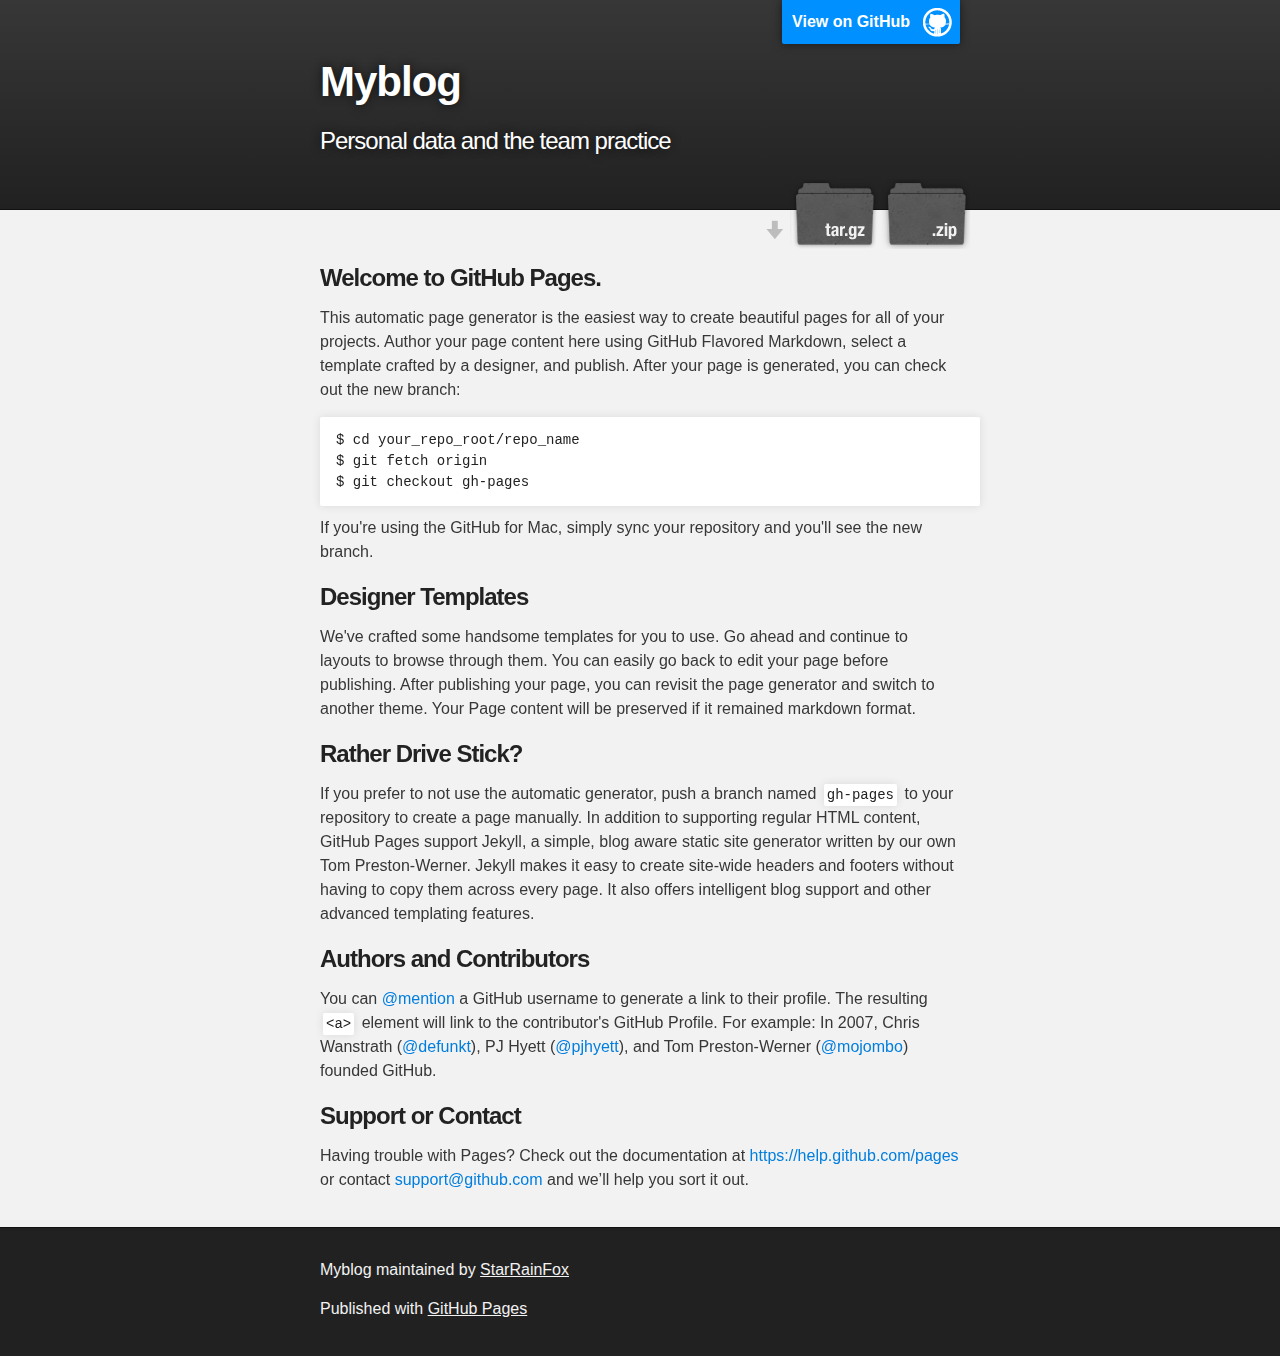
==== index.html @ e4060940 "Create gh-pages branch via GitHub" ====
<!DOCTYPE html>
<html>

  <head>
    <meta charset='utf-8'>
    <meta http-equiv="X-UA-Compatible" content="chrome=1">
    <meta name="description" content="Myblog : Personal data and the team practice">

    <link rel="stylesheet" type="text/css" media="screen" href="stylesheets/stylesheet.css">

    <title>Myblog</title>
  </head>

  <body>

    <!-- HEADER -->
    <div id="header_wrap" class="outer">
        <header class="inner">
          <a id="forkme_banner" href="https://github.com/StarRainFox/Myblog">View on GitHub</a>

          <h1 id="project_title">Myblog</h1>
          <h2 id="project_tagline">Personal data and the team practice</h2>

            <section id="downloads">
              <a class="zip_download_link" href="https://github.com/StarRainFox/Myblog/zipball/master">Download this project as a .zip file</a>
              <a class="tar_download_link" href="https://github.com/StarRainFox/Myblog/tarball/master">Download this project as a tar.gz file</a>
            </section>
        </header>
    </div>

    <!-- MAIN CONTENT -->
    <div id="main_content_wrap" class="outer">
      <section id="main_content" class="inner">
        <h3>
<a id="welcome-to-github-pages" class="anchor" href="#welcome-to-github-pages" aria-hidden="true"><span class="octicon octicon-link"></span></a>Welcome to GitHub Pages.</h3>

<p>This automatic page generator is the easiest way to create beautiful pages for all of your projects. Author your page content here using GitHub Flavored Markdown, select a template crafted by a designer, and publish. After your page is generated, you can check out the new branch:</p>

<pre><code>$ cd your_repo_root/repo_name
$ git fetch origin
$ git checkout gh-pages
</code></pre>

<p>If you're using the GitHub for Mac, simply sync your repository and you'll see the new branch.</p>

<h3>
<a id="designer-templates" class="anchor" href="#designer-templates" aria-hidden="true"><span class="octicon octicon-link"></span></a>Designer Templates</h3>

<p>We've crafted some handsome templates for you to use. Go ahead and continue to layouts to browse through them. You can easily go back to edit your page before publishing. After publishing your page, you can revisit the page generator and switch to another theme. Your Page content will be preserved if it remained markdown format.</p>

<h3>
<a id="rather-drive-stick" class="anchor" href="#rather-drive-stick" aria-hidden="true"><span class="octicon octicon-link"></span></a>Rather Drive Stick?</h3>

<p>If you prefer to not use the automatic generator, push a branch named <code>gh-pages</code> to your repository to create a page manually. In addition to supporting regular HTML content, GitHub Pages support Jekyll, a simple, blog aware static site generator written by our own Tom Preston-Werner. Jekyll makes it easy to create site-wide headers and footers without having to copy them across every page. It also offers intelligent blog support and other advanced templating features.</p>

<h3>
<a id="authors-and-contributors" class="anchor" href="#authors-and-contributors" aria-hidden="true"><span class="octicon octicon-link"></span></a>Authors and Contributors</h3>

<p>You can <a href="https://github.com/blog/821" class="user-mention">@mention</a> a GitHub username to generate a link to their profile. The resulting <code>&lt;a&gt;</code> element will link to the contributor's GitHub Profile. For example: In 2007, Chris Wanstrath (<a href="https://github.com/defunkt" class="user-mention">@defunkt</a>), PJ Hyett (<a href="https://github.com/pjhyett" class="user-mention">@pjhyett</a>), and Tom Preston-Werner (<a href="https://github.com/mojombo" class="user-mention">@mojombo</a>) founded GitHub.</p>

<h3>
<a id="support-or-contact" class="anchor" href="#support-or-contact" aria-hidden="true"><span class="octicon octicon-link"></span></a>Support or Contact</h3>

<p>Having trouble with Pages? Check out the documentation at <a href="https://help.github.com/pages">https://help.github.com/pages</a> or contact <a href="mailto:support@github.com">support@github.com</a> and we’ll help you sort it out.</p>
      </section>
    </div>

    <!-- FOOTER  -->
    <div id="footer_wrap" class="outer">
      <footer class="inner">
        <p class="copyright">Myblog maintained by <a href="https://github.com/StarRainFox">StarRainFox</a></p>
        <p>Published with <a href="http://pages.github.com">GitHub Pages</a></p>
      </footer>
    </div>

    

  </body>
</html>
---- stylesheets/stylesheet.css ----
/*******************************************************************************
Slate Theme for GitHub Pages
by Jason Costello, @jsncostello
*******************************************************************************/

@import url(pygment_trac.css);

/*******************************************************************************
MeyerWeb Reset
*******************************************************************************/

html, body, div, span, applet, object, iframe,
h1, h2, h3, h4, h5, h6, p, blockquote, pre,
a, abbr, acronym, address, big, cite, code,
del, dfn, em, img, ins, kbd, q, s, samp,
small, strike, strong, sub, sup, tt, var,
b, u, i, center,
dl, dt, dd, ol, ul, li,
fieldset, form, label, legend,
table, caption, tbody, tfoot, thead, tr, th, td,
article, aside, canvas, details, embed,
figure, figcaption, footer, header, hgroup,
menu, nav, output, ruby, section, summary,
time, mark, audio, video {
  margin: 0;
  padding: 0;
  border: 0;
  font: inherit;
  vertical-align: baseline;
}

/* HTML5 display-role reset for older browsers */
article, aside, details, figcaption, figure,
footer, header, hgroup, menu, nav, section {
  display: block;
}

ol, ul {
  list-style: none;
}

table {
  border-collapse: collapse;
  border-spacing: 0;
}

/*******************************************************************************
Theme Styles
*******************************************************************************/

body {
  box-sizing: border-box;
  color:#373737;
  background: #212121;
  font-size: 16px;
  font-family: 'Myriad Pro', Calibri, Helvetica, Arial, sans-serif;
  line-height: 1.5;
  -webkit-font-smoothing: antialiased;
}

h1, h2, h3, h4, h5, h6 {
  margin: 10px 0;
  font-weight: 700;
  color:#222222;
  font-family: 'Lucida Grande', 'Calibri', Helvetica, Arial, sans-serif;
  letter-spacing: -1px;
}

h1 {
  font-size: 36px;
  font-weight: 700;
}

h2 {
  padding-bottom: 10px;
  font-size: 32px;
  background: url('../images/bg_hr.png') repeat-x bottom;
}

h3 {
  font-size: 24px;
}

h4 {
  font-size: 21px;
}

h5 {
  font-size: 18px;
}

h6 {
  font-size: 16px;
}

p {
  margin: 10px 0 15px 0;
}

footer p {
  color: #f2f2f2;
}

a {
  text-decoration: none;
  color: #007edf;
  text-shadow: none;

  transition: color 0.5s ease;
  transition: text-shadow 0.5s ease;
  -webkit-transition: color 0.5s ease;
  -webkit-transition: text-shadow 0.5s ease;
  -moz-transition: color 0.5s ease;
  -moz-transition: text-shadow 0.5s ease;
  -o-transition: color 0.5s ease;
  -o-transition: text-shadow 0.5s ease;
  -ms-transition: color 0.5s ease;
  -ms-transition: text-shadow 0.5s ease;
}

a:hover, a:focus {text-decoration: underline;}

footer a {
  color: #F2F2F2;
  text-decoration: underline;
}

em {
  font-style: italic;
}

strong {
  font-weight: bold;
}

img {
  position: relative;
  margin: 0 auto;
  max-width: 739px;
  padding: 5px;
  margin: 10px 0 10px 0;
  border: 1px solid #ebebeb;

  box-shadow: 0 0 5px #ebebeb;
  -webkit-box-shadow: 0 0 5px #ebebeb;
  -moz-box-shadow: 0 0 5px #ebebeb;
  -o-box-shadow: 0 0 5px #ebebeb;
  -ms-box-shadow: 0 0 5px #ebebeb;
}

p img {
  display: inline;
  margin: 0;
  padding: 0;
  vertical-align: middle;
  text-align: center;
  border: none;
}

pre, code {
  width: 100%;
  color: #222;
  background-color: #fff;

  font-family: Monaco, "Bitstream Vera Sans Mono", "Lucida Console", Terminal, monospace;
  font-size: 14px;

  border-radius: 2px;
  -moz-border-radius: 2px;
  -webkit-border-radius: 2px;
}

pre {
  width: 100%;
  padding: 10px;
  box-shadow: 0 0 10px rgba(0,0,0,.1);
  overflow: auto;
}

code {
  padding: 3px;
  margin: 0 3px;
  box-shadow: 0 0 10px rgba(0,0,0,.1);
}

pre code {
  display: block;
  box-shadow: none;
}

blockquote {
  color: #666;
  margin-bottom: 20px;
  padding: 0 0 0 20px;
  border-left: 3px solid #bbb;
}


ul, ol, dl {
  margin-bottom: 15px
}

ul {
  list-style-position: inside;
  list-style: disc;
  padding-left: 20px;
}

ol {
  list-style-position: inside;
  list-style: decimal;
  padding-left: 20px;
}

dl dt {
  font-weight: bold;
}

dl dd {
  padding-left: 20px;
  font-style: italic;
}

dl p {
  padding-left: 20px;
  font-style: italic;
}

hr {
  height: 1px;
  margin-bottom: 5px;
  border: none;
  background: url('../images/bg_hr.png') repeat-x center;
}

table {
  border: 1px solid #373737;
  margin-bottom: 20px;
  text-align: left;
 }

th {
  font-family: 'Lucida Grande', 'Helvetica Neue', Helvetica, Arial, sans-serif;
  padding: 10px;
  background: #373737;
  color: #fff;
 }

td {
  padding: 10px;
  border: 1px solid #373737;
 }

form {
  background: #f2f2f2;
  padding: 20px;
}

/*******************************************************************************
Full-Width Styles
*******************************************************************************/

.outer {
  width: 100%;
}

.inner {
  position: relative;
  max-width: 640px;
  padding: 20px 10px;
  margin: 0 auto;
}

#forkme_banner {
  display: block;
  position: absolute;
  top:0;
  right: 10px;
  z-index: 10;
  padding: 10px 50px 10px 10px;
  color: #fff;
  background: url('../images/blacktocat.png') #0090ff no-repeat 95% 50%;
  font-weight: 700;
  box-shadow: 0 0 10px rgba(0,0,0,.5);
  border-bottom-left-radius: 2px;
  border-bottom-right-radius: 2px;
}

#header_wrap {
  background: #212121;
  background: -moz-linear-gradient(top, #373737, #212121);
  background: -webkit-linear-gradient(top, #373737, #212121);
  background: -ms-linear-gradient(top, #373737, #212121);
  background: -o-linear-gradient(top, #373737, #212121);
  background: linear-gradient(top, #373737, #212121);
}

#header_wrap .inner {
  padding: 50px 10px 30px 10px;
}

#project_title {
  margin: 0;
  color: #fff;
  font-size: 42px;
  font-weight: 700;
  text-shadow: #111 0px 0px 10px;
}

#project_tagline {
  color: #fff;
  font-size: 24px;
  font-weight: 300;
  background: none;
  text-shadow: #111 0px 0px 10px;
}

#downloads {
  position: absolute;
  width: 210px;
  z-index: 10;
  bottom: -40px;
  right: 0;
  height: 70px;
  background: url('../images/icon_download.png') no-repeat 0% 90%;
}

.zip_download_link {
  display: block;
  float: right;
  width: 90px;
  height:70px;
  text-indent: -5000px;
  overflow: hidden;
  background: url(../images/sprite_download.png) no-repeat bottom left;
}

.tar_download_link {
  display: block;
  float: right;
  width: 90px;
  height:70px;
  text-indent: -5000px;
  overflow: hidden;
  background: url(../images/sprite_download.png) no-repeat bottom right;
  margin-left: 10px;
}

.zip_download_link:hover {
  background: url(../images/sprite_download.png) no-repeat top left;
}

.tar_download_link:hover {
  background: url(../images/sprite_download.png) no-repeat top right;
}

#main_content_wrap {
  background: #f2f2f2;
  border-top: 1px solid #111;
  border-bottom: 1px solid #111;
}

#main_content {
  padding-top: 40px;
}

#footer_wrap {
  background: #212121;
}



/*******************************************************************************
Small Device Styles
*******************************************************************************/

@media screen and (max-width: 480px) {
  body {
    font-size:14px;
  }

  #downloads {
    display: none;
  }

  .inner {
    min-width: 320px;
    max-width: 480px;
  }

  #project_title {
  font-size: 32px;
  }

  h1 {
    font-size: 28px;
  }

  h2 {
    font-size: 24px;
  }

  h3 {
    font-size: 21px;
  }

  h4 {
    font-size: 18px;
  }

  h5 {
    font-size: 14px;
  }

  h6 {
    font-size: 12px;
  }

  code, pre {
    min-width: 320px;
    max-width: 480px;
    font-size: 11px;
  }

}
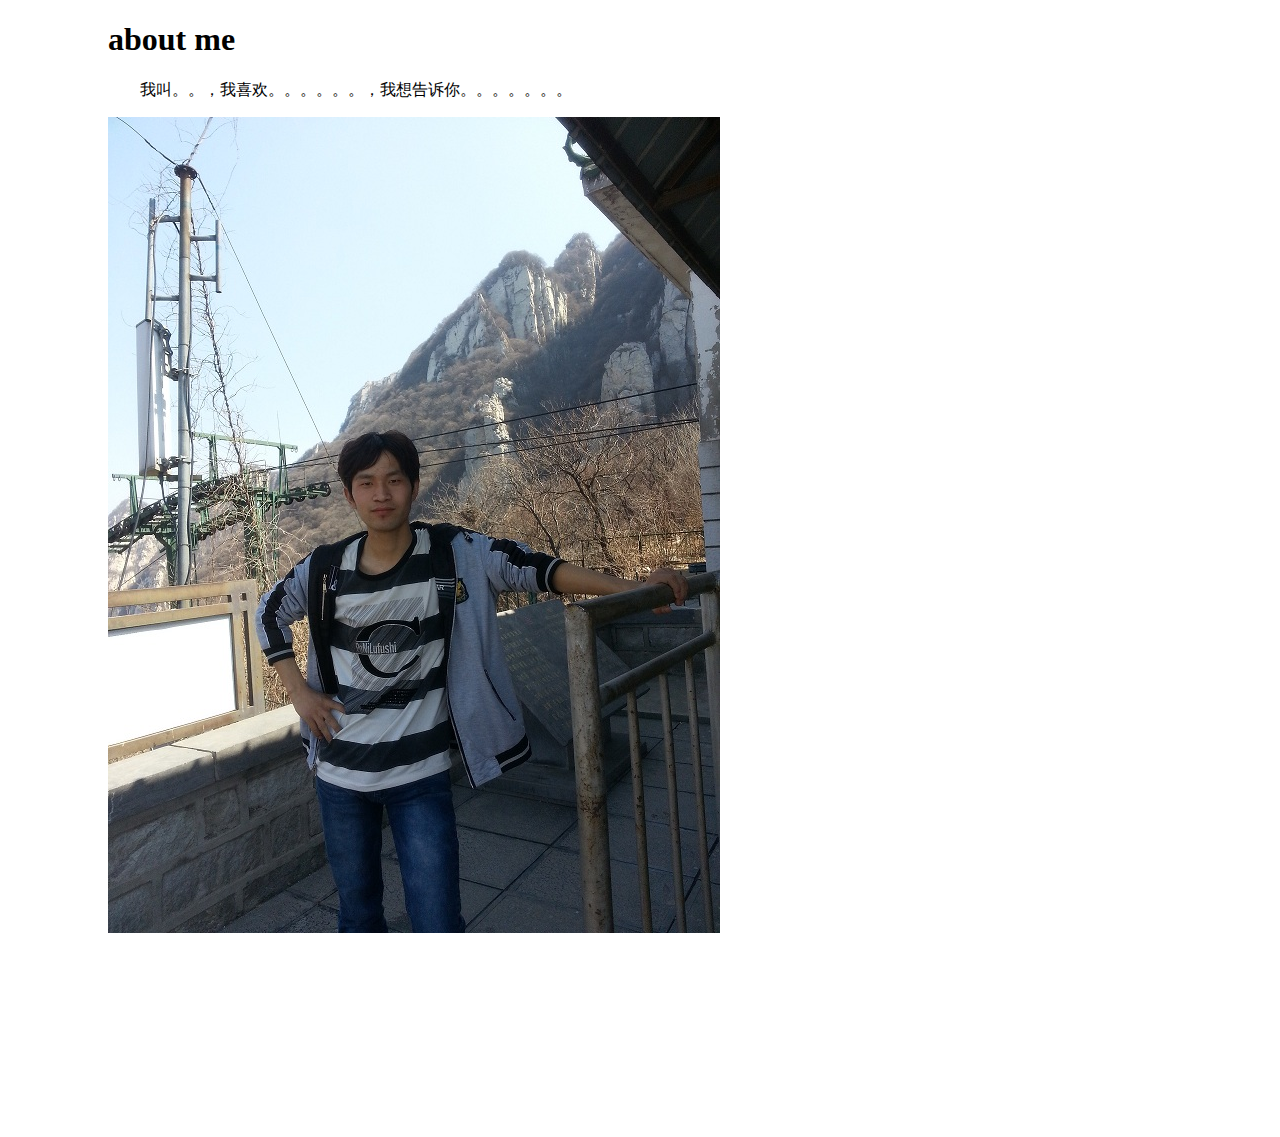
==== commit b2363249: "我写好了index" ====
--- a/index.html
+++ b/index.html
@@ -1,79 +1,18 @@
-<!DOCTYPE html>
+﻿<!DOCTYPE html>
 <html>
 
-  <head>
-    <meta charset='utf-8'>
-    <meta http-equiv="X-UA-Compatible" content="chrome=1">
-    <meta name="description" content="Myblog : Personal data and the team practice">
+	<head>
+		<title>My Blog</title>
+		<link rel="stylesheet" type="text/css" href="CSS\stylesheet.css">
+	</head>
+	<body>
+		<div id="one">
+			<h1>about me</h1>
+			<p>我叫。。，我喜欢。。。。。。，我想告诉你。。。。。。。</p>
+			<img src="picture\111.jpg">
 
-    <link rel="stylesheet" type="text/css" media="screen" href="stylesheets/stylesheet.css">
+		</div>
+		
 
-    <title>Myblog</title>
-  </head>
-
-  <body>
-
-    <!-- HEADER -->
-    <div id="header_wrap" class="outer">
-        <header class="inner">
-          <a id="forkme_banner" href="https://github.com/StarRainFox/Myblog">View on GitHub</a>
-
-          <h1 id="project_title">Myblog</h1>
-          <h2 id="project_tagline">Personal data and the team practice</h2>
-
-            <section id="downloads">
-              <a class="zip_download_link" href="https://github.com/StarRainFox/Myblog/zipball/master">Download this project as a .zip file</a>
-              <a class="tar_download_link" href="https://github.com/StarRainFox/Myblog/tarball/master">Download this project as a tar.gz file</a>
-            </section>
-        </header>
-    </div>
-
-    <!-- MAIN CONTENT -->
-    <div id="main_content_wrap" class="outer">
-      <section id="main_content" class="inner">
-        <h3>
-<a id="welcome-to-github-pages" class="anchor" href="#welcome-to-github-pages" aria-hidden="true"><span class="octicon octicon-link"></span></a>Welcome to GitHub Pages.</h3>
-
-<p>This automatic page generator is the easiest way to create beautiful pages for all of your projects. Author your page content here using GitHub Flavored Markdown, select a template crafted by a designer, and publish. After your page is generated, you can check out the new branch:</p>
-
-<pre><code>$ cd your_repo_root/repo_name
-$ git fetch origin
-$ git checkout gh-pages
-</code></pre>
-
-<p>If you're using the GitHub for Mac, simply sync your repository and you'll see the new branch.</p>
-
-<h3>
-<a id="designer-templates" class="anchor" href="#designer-templates" aria-hidden="true"><span class="octicon octicon-link"></span></a>Designer Templates</h3>
-
-<p>We've crafted some handsome templates for you to use. Go ahead and continue to layouts to browse through them. You can easily go back to edit your page before publishing. After publishing your page, you can revisit the page generator and switch to another theme. Your Page content will be preserved if it remained markdown format.</p>
-
-<h3>
-<a id="rather-drive-stick" class="anchor" href="#rather-drive-stick" aria-hidden="true"><span class="octicon octicon-link"></span></a>Rather Drive Stick?</h3>
-
-<p>If you prefer to not use the automatic generator, push a branch named <code>gh-pages</code> to your repository to create a page manually. In addition to supporting regular HTML content, GitHub Pages support Jekyll, a simple, blog aware static site generator written by our own Tom Preston-Werner. Jekyll makes it easy to create site-wide headers and footers without having to copy them across every page. It also offers intelligent blog support and other advanced templating features.</p>
-
-<h3>
-<a id="authors-and-contributors" class="anchor" href="#authors-and-contributors" aria-hidden="true"><span class="octicon octicon-link"></span></a>Authors and Contributors</h3>
-
-<p>You can <a href="https://github.com/blog/821" class="user-mention">@mention</a> a GitHub username to generate a link to their profile. The resulting <code>&lt;a&gt;</code> element will link to the contributor's GitHub Profile. For example: In 2007, Chris Wanstrath (<a href="https://github.com/defunkt" class="user-mention">@defunkt</a>), PJ Hyett (<a href="https://github.com/pjhyett" class="user-mention">@pjhyett</a>), and Tom Preston-Werner (<a href="https://github.com/mojombo" class="user-mention">@mojombo</a>) founded GitHub.</p>
-
-<h3>
-<a id="support-or-contact" class="anchor" href="#support-or-contact" aria-hidden="true"><span class="octicon octicon-link"></span></a>Support or Contact</h3>
-
-<p>Having trouble with Pages? Check out the documentation at <a href="https://help.github.com/pages">https://help.github.com/pages</a> or contact <a href="mailto:support@github.com">support@github.com</a> and we’ll help you sort it out.</p>
-      </section>
-    </div>
-
-    <!-- FOOTER  -->
-    <div id="footer_wrap" class="outer">
-      <footer class="inner">
-        <p class="copyright">Myblog maintained by <a href="https://github.com/StarRainFox">StarRainFox</a></p>
-        <p>Published with <a href="http://pages.github.com">GitHub Pages</a></p>
-      </footer>
-    </div>
-
-    
-
-  </body>
-</html>
+	</body>
+</html>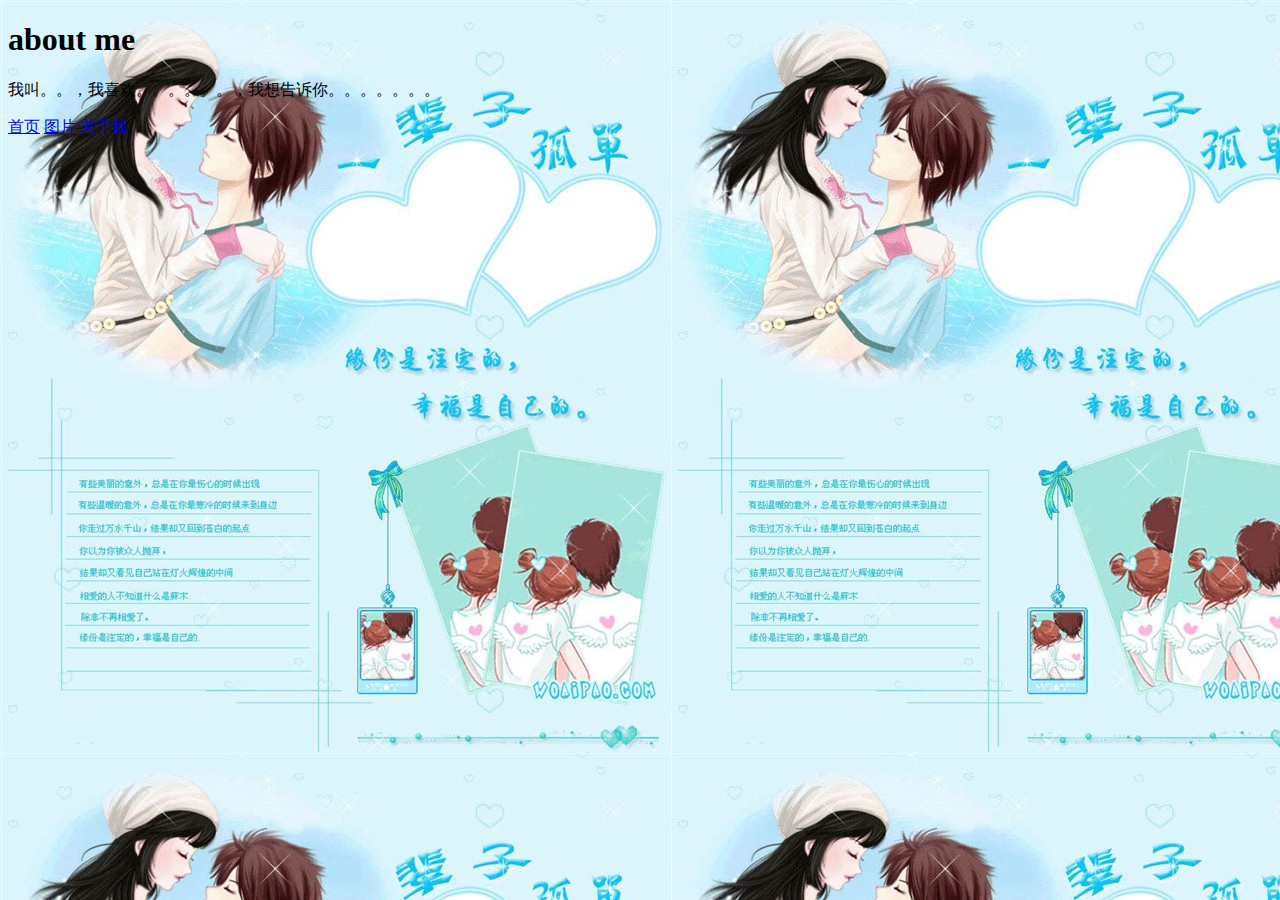
==== commit 8f63df0a: "1.2" ====
--- a/index.html
+++ b/index.html
@@ -3,15 +3,15 @@
 
 	<head>
 		<title>My Blog</title>
-		<link rel="stylesheet" type="text/css" href="CSS\stylesheet.css">
 	</head>
-	<body>
-		<div id="one">
+	<body background="picture\一辈子.jpg">
+
 			<h1>about me</h1>
-			<p>我叫。。，我喜欢。。。。。。，我想告诉你。。。。。。。</p>
-			<img src="picture\111.jpg">
-
-		</div>
+			<p >我叫。。，我喜欢。。。。。。，我想告诉你。。。。。。。</p>
+			<a href="首页.html">首页</a>
+			<a href="图片.html">图片</a>
+			<a href="关于我.html">关于我</a>
+		
 		
 
 	</body>
